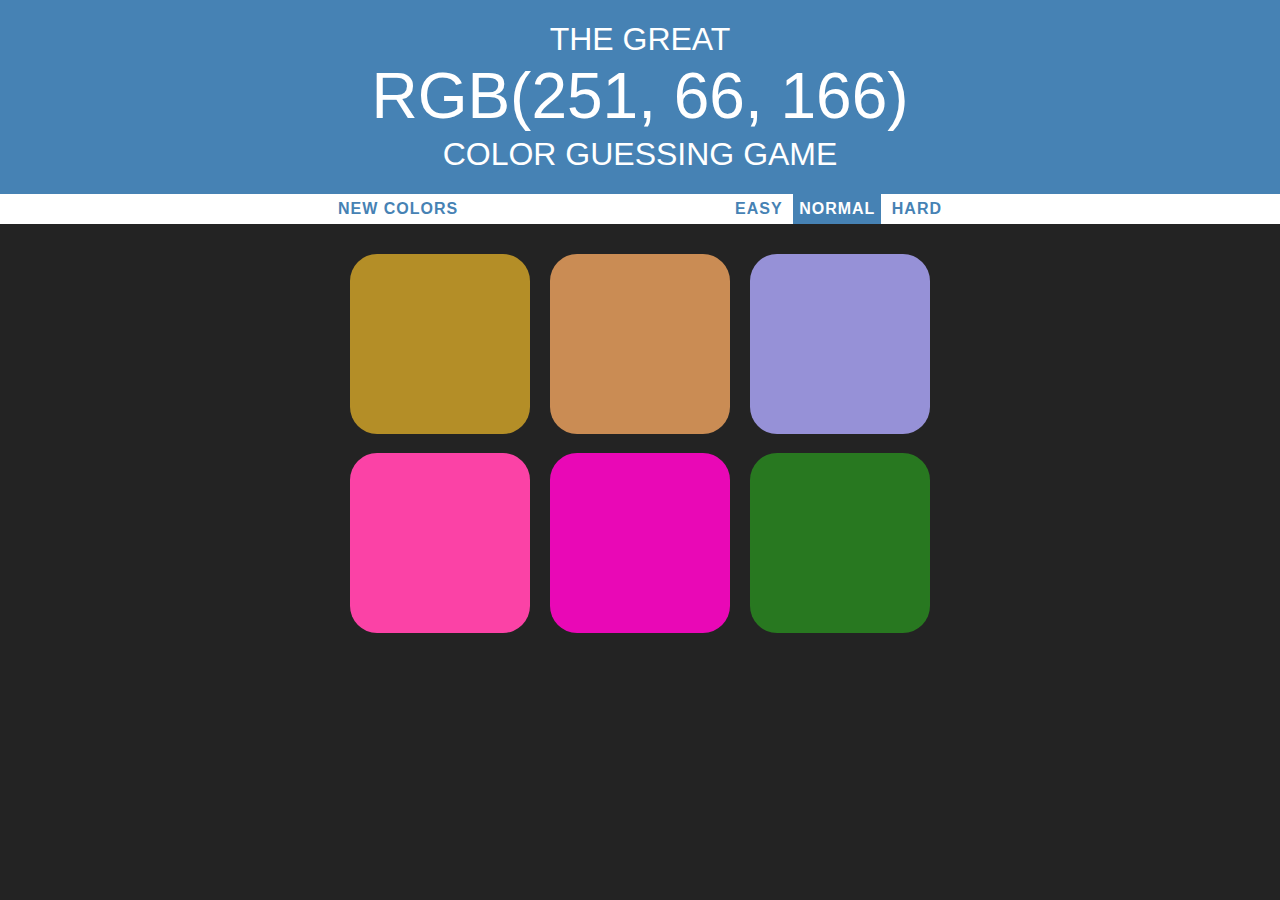
==== index.html @ e3252fe6 "renamed colorGame.html to index.html" ====
<!DOCTYPE html>
<html lang="en">
<head>
  <meta charset="UTF-8">
  <meta name="viewport" content="width=device-width, initial-scale=1.0">
  <meta http-equiv="X-UA-Compatible" content="ie=edge">
  <link rel="stylesheet" href="css/style.css">
  <title>Color Guessing Game</title>
</head>
<body>
  <h1>
    The Great
    <br>
    <span id="colorDisplay">RGB</span>
    <br>
    Color Guessing Game
  </h1>
  
  <div id="stripe">
    <button id="reset">New Colors</button>
    <span id="msg"></span>
    <button class="mode">Easy</button>
    <button class="mode selected">Normal</button>
    <button class="mode">Hard</button>
  </div>

  <div id="container">
    <div class="square"></div>
    <div class="square"></div>
    <div class="square"></div>
    <div class="square"></div>
    <div class="square"></div>
    <div class="square"></div>
    <div class="square"></div>
    <div class="square"></div>
    <div class="square"></div>
  </div>
  <script src="colorGame.js"></script>
</body>
</html>
---- css/style.css ----
body {
  background-color: #232323;
  margin: 0;
  font-family: Arial, Helvetica, sans-serif;
}

h1 {
  color: white;
  text-align: center;
  text-transform: uppercase;
  font-weight: normal;
  line-height: 1.2;
  background-color: steelblue;
  margin: 0;
  padding: 20px 0;
}

#colorDisplay {
  font-size: 200%;
}

#container {
  margin: 20px auto;
  max-width: 600px;
}

#stripe {
  background-color: white;
  height: 30px;
  text-align: center
}

#msg {
  display: inline-block;
  width: 20%;
}

button {
  color: steelblue;
  font-weight: 700;
  font-size: inherit;
  text-transform: uppercase;
  letter-spacing: 1px;
  border: none;
  outline: none;
  background: none;
  height: 100%;
  transition: all 0.3s;
  -webkit-transition: all 0.3s;
  -moz-transition: all 0.3s;
}

button:hover,
.selected {
  background-color: steelblue;
  color: white;
}

.square {
  background-color: purple;
  border-radius: 15%;
  width: 30%;
  float: left;
  margin: 1.66%;
  padding-bottom: 30%;
  transition: background 0.6s;
  -webkit-transition: background 0.6;
  -moz-transition: background 0.6;
}

.hidden {
  display: none;
}
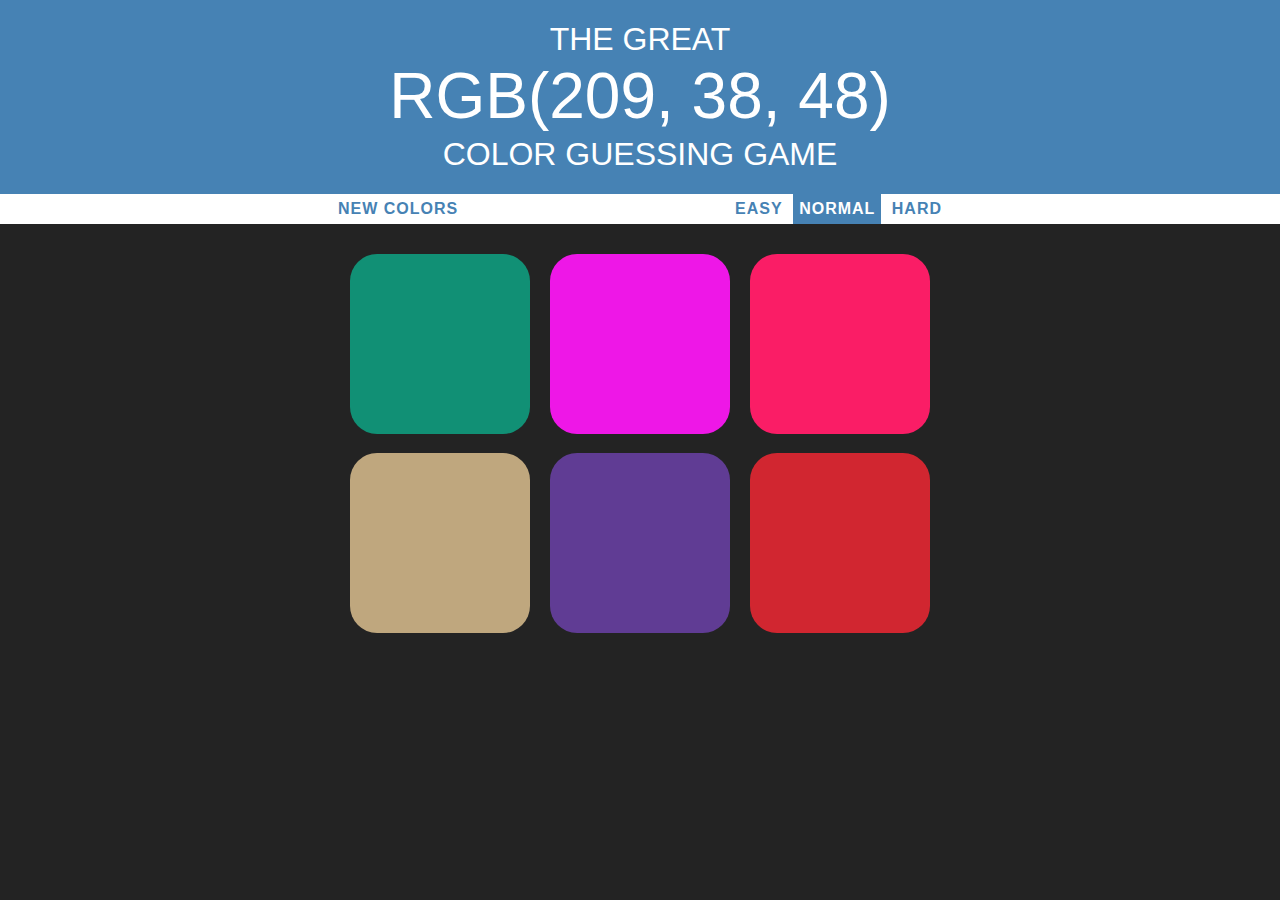
==== commit 089e8bdd: "added a media query for portrait mode on phones" ====
--- a/index.html
+++ b/index.html
@@ -19,6 +19,7 @@
   <div id="stripe">
     <button id="reset">New Colors</button>
     <span id="msg"></span>
+    <br>
     <button class="mode">Easy</button>
     <button class="mode selected">Normal</button>
     <button class="mode">Hard</button>
--- a/css/style.css
+++ b/css/style.css
@@ -25,6 +25,10 @@
 }
 
 #stripe {
+  /* display: flex;
+  flex-direction: row;
+  flex-wrap: wrap;
+  flex-basis: auto; */
   background-color: white;
   height: 30px;
   text-align: center
@@ -33,6 +37,10 @@
 #msg {
   display: inline-block;
   width: 20%;
+}
+
+#stripe br {
+  display: none;
 }
 
 button {
@@ -70,4 +78,32 @@
 
 .hidden {
   display: none;
+}
+
+@media only screen and (min-width : 320px) and (max-width: 480px){
+  h1 {
+    font-size: 1.5rem;
+    padding: 15px 0;
+    line-height: 1.3;
+  }
+  
+  #colorDisplay {
+    font-size: 2.2rem;
+  }
+
+  #stripe {
+    height: 60px;
+  }
+
+  button {
+    height: 50%;
+  }
+
+  #msg {
+    width: 40%
+  }
+
+  #stripe br {
+    display: block;
+  }
 }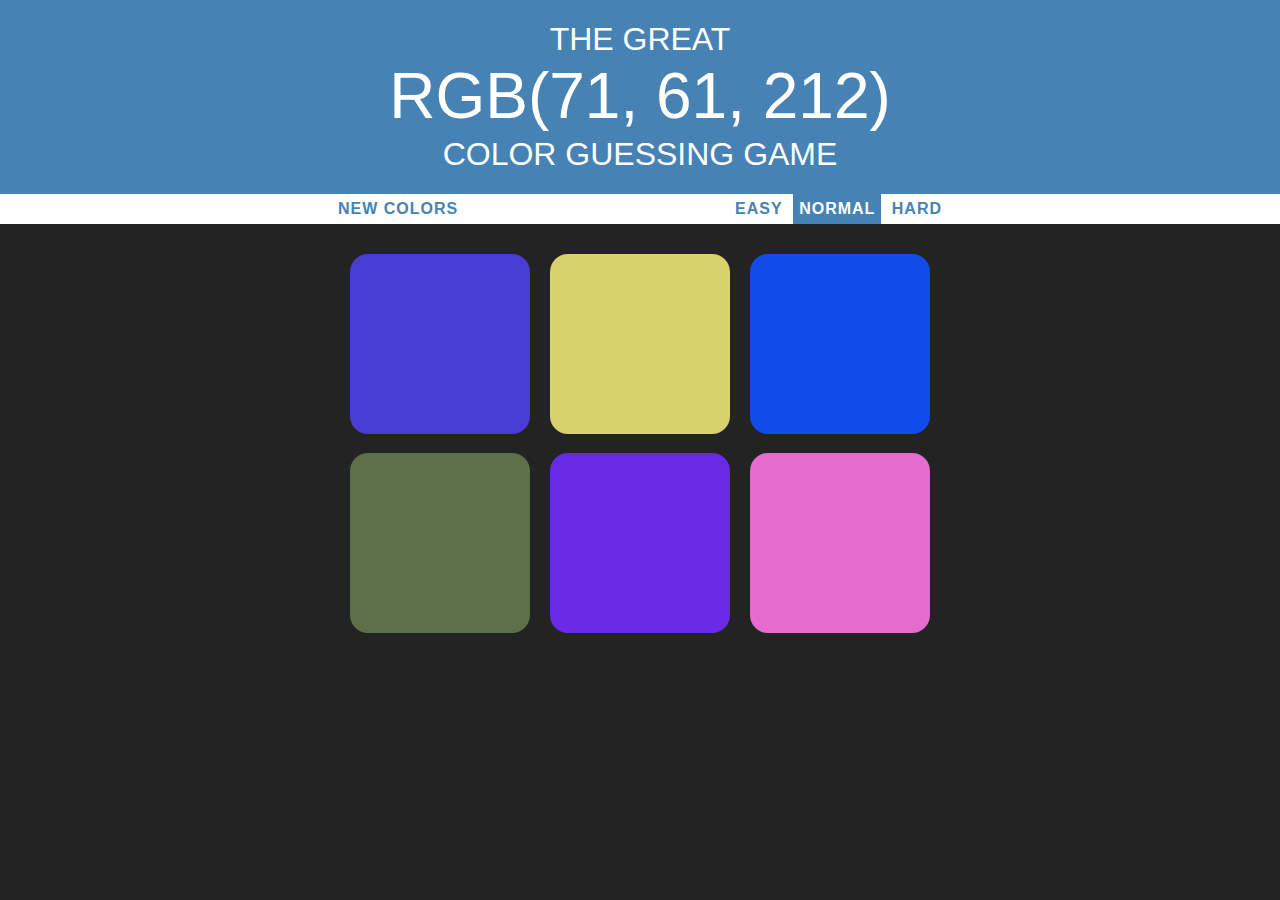
==== commit aa94a0fe: "squares' styling changes, added overlay" ====
--- a/index.html
+++ b/index.html
@@ -16,6 +16,7 @@
     Color Guessing Game
   </h1>
   
+  <!-- "Menu" -->
   <div id="stripe">
     <button id="reset">New Colors</button>
     <span id="msg"></span>
@@ -25,6 +26,7 @@
     <button class="mode">Hard</button>
   </div>
 
+  <!-- Squares -->
   <div id="container">
     <div class="square"></div>
     <div class="square"></div>
@@ -36,6 +38,15 @@
     <div class="square"></div>
     <div class="square"></div>
   </div>
+
+  <!-- Overlay -->
+  <div class="overlay">
+    <div class="modal">
+      <div id="modalBody">
+        <p></p> 
+      </div>
+    </div>
+  </div>
   <script src="colorGame.js"></script>
 </body>
-</html>
+</html>--- a/css/style.css
+++ b/css/style.css
@@ -65,19 +65,65 @@
 }
 
 .square {
-  background-color: purple;
-  border-radius: 15%;
+  border-radius: 10%;
   width: 30%;
   float: left;
   margin: 1.66%;
   padding-bottom: 30%;
-  transition: background 0.6s;
-  -webkit-transition: background 0.6;
-  -moz-transition: background 0.6;
+  vertical-align: middle;
+  transform: translateZ(0);
+  box-shadow: 0 0 1px rgba(0, 0, 0, 0);
+  backface-visibility: hidden;
+  -moz-osx-font-smoothing: grayscale;
+  transition: background 0.6s, transform 0.3s;
+  -webkit-transition: background 0.6, transform 0.3s;
+  -moz-transition: background 0.6, transform 0.3s;
 }
+
+.square:hover,
+.square:focus,
+.square:active {
+  transform: scale(1.1);
+}
+
+.overlay {
+  position: fixed;
+  width: 100%;
+  height: 100%;
+  top: 0;
+  left: 0;
+  right: 0;
+  bottom: 0;
+  background-color: rgba(0,0,0,0.5);
+  opacity: 0;
+  z-index: 2;
+  pointer-events: none;
+  transition: all 0.5s ease-in-out
+}
+
+.modal {
+  position: fixed;
+  top: 50%;
+  left: 50%;
+  max-width: 400px;
+  width: 100%;
+  background-color: white;
+  font-size: 50px;
+  color: black;
+  opacity: 0;
+  transform: translate(-50%,-50%);
+  -ms-transform: translate(-50%,-50%);
+  transition: all 0.5s ease-in-out
+}
+
 
 .hidden {
   display: none;
+}
+
+.open {
+  opacity: 1;
+  pointer-events: inherit;
 }
 
 @media only screen and (min-width : 320px) and (max-width: 480px){
